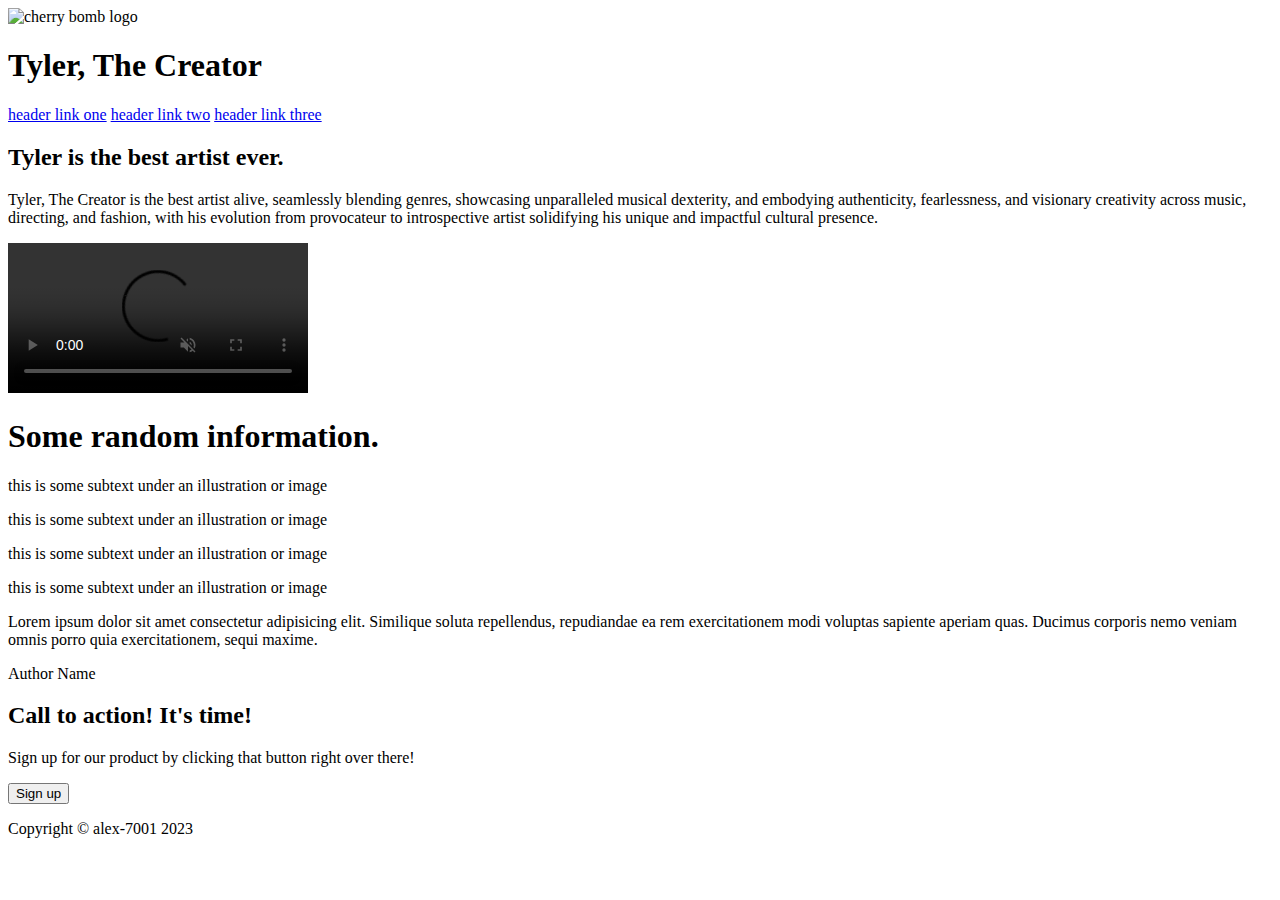
==== pages/tyler.html @ 6d49b292 "Renamed index.html" ====
<!DOCTYPE html>
<html lang="en">
<head>
  <meta charset="UTF-8">
  <meta name="viewport" content="width=device-width, initial-scale=1.0">
  <title>Landing Page</title>
  <link rel="stylesheet" href="styles/index.css">
</head>
<body>
  <div class="first-container">
    <div class="header">
      <img id="logo" alt="cherry bomb logo" src="images/cherry_bomb_logo.png">
      <h1 class="header-logo">Tyler, The Creator</h1>
      <div class="links">
        <a class="link one" href="#">header link one</a>
        <a class="link two" href="#">header link two</a>
        <a class="link three" href="#">header link three</a>
      </div>
    </div>
    <div class="content-container">
      <div class="content">
        <h2 class="main-text">Tyler is the best artist ever.</h2>
        <p class="secondary-text">Tyler, The Creator is the best artist alive, seamlessly blending genres, showcasing unparalleled musical dexterity, and embodying authenticity, fearlessness, and visionary creativity across music, directing, and fashion, with his evolution from provocateur to introspective artist solidifying his unique and impactful cultural presence.</p>
      </div>
      <video id="video" src="videos/find_your_wings.mp4" controls muted loop ></video>
    </div>
  </div>
  <div class="second-container">
    <div class="content-container">
      <h1 class="information-header">
        Some random information.
      </h1>
      <div class="main-box-container">
        <div class="box-container">
          <div class="box-one"></div>
          <p class="box-content">this is some subtext under an illustration or image</p>
        </div>
        <div class="box-container">
          <div class="box-two"></div>
          <p class="box-content">this is some subtext under an illustration or image</p>
        </div>
        <div class="box-container">
          <div class="box-three"></div>
          <p class="box-content">this is some subtext under an illustration or image</p>
        </div>
        <div class="box-container">
          <div class="box-four"></div>
          <p class="box-content">this is some subtext under an illustration or image</p>
        </div>
      </div>
    </div>
  </div>
  <div class="third-container">
      <div class="content-container">
        <p id="quote">Lorem ipsum dolor sit amet consectetur adipisicing elit. Similique soluta repellendus, repudiandae ea rem exercitationem modi voluptas sapiente aperiam quas. Ducimus corporis nemo veniam omnis porro quia exercitationem, sequi maxime.</p>
        <p id="author">Author Name</p>
      </div>
  </div>
  <div class="fourth-container">
    <div class="content-container">
      <div class="action-content">
        <h2>Call to action! It's time!</h2>
        <p>Sign up for our product by clicking that button right over there!</p>
      </div>
      <button id="action-button">Sign up</button>
    </div>
  </div>
  <div class="fifth-container">
    <p>Copyright &copy alex-7001 2023</p>
  </div>
</body>
</html>
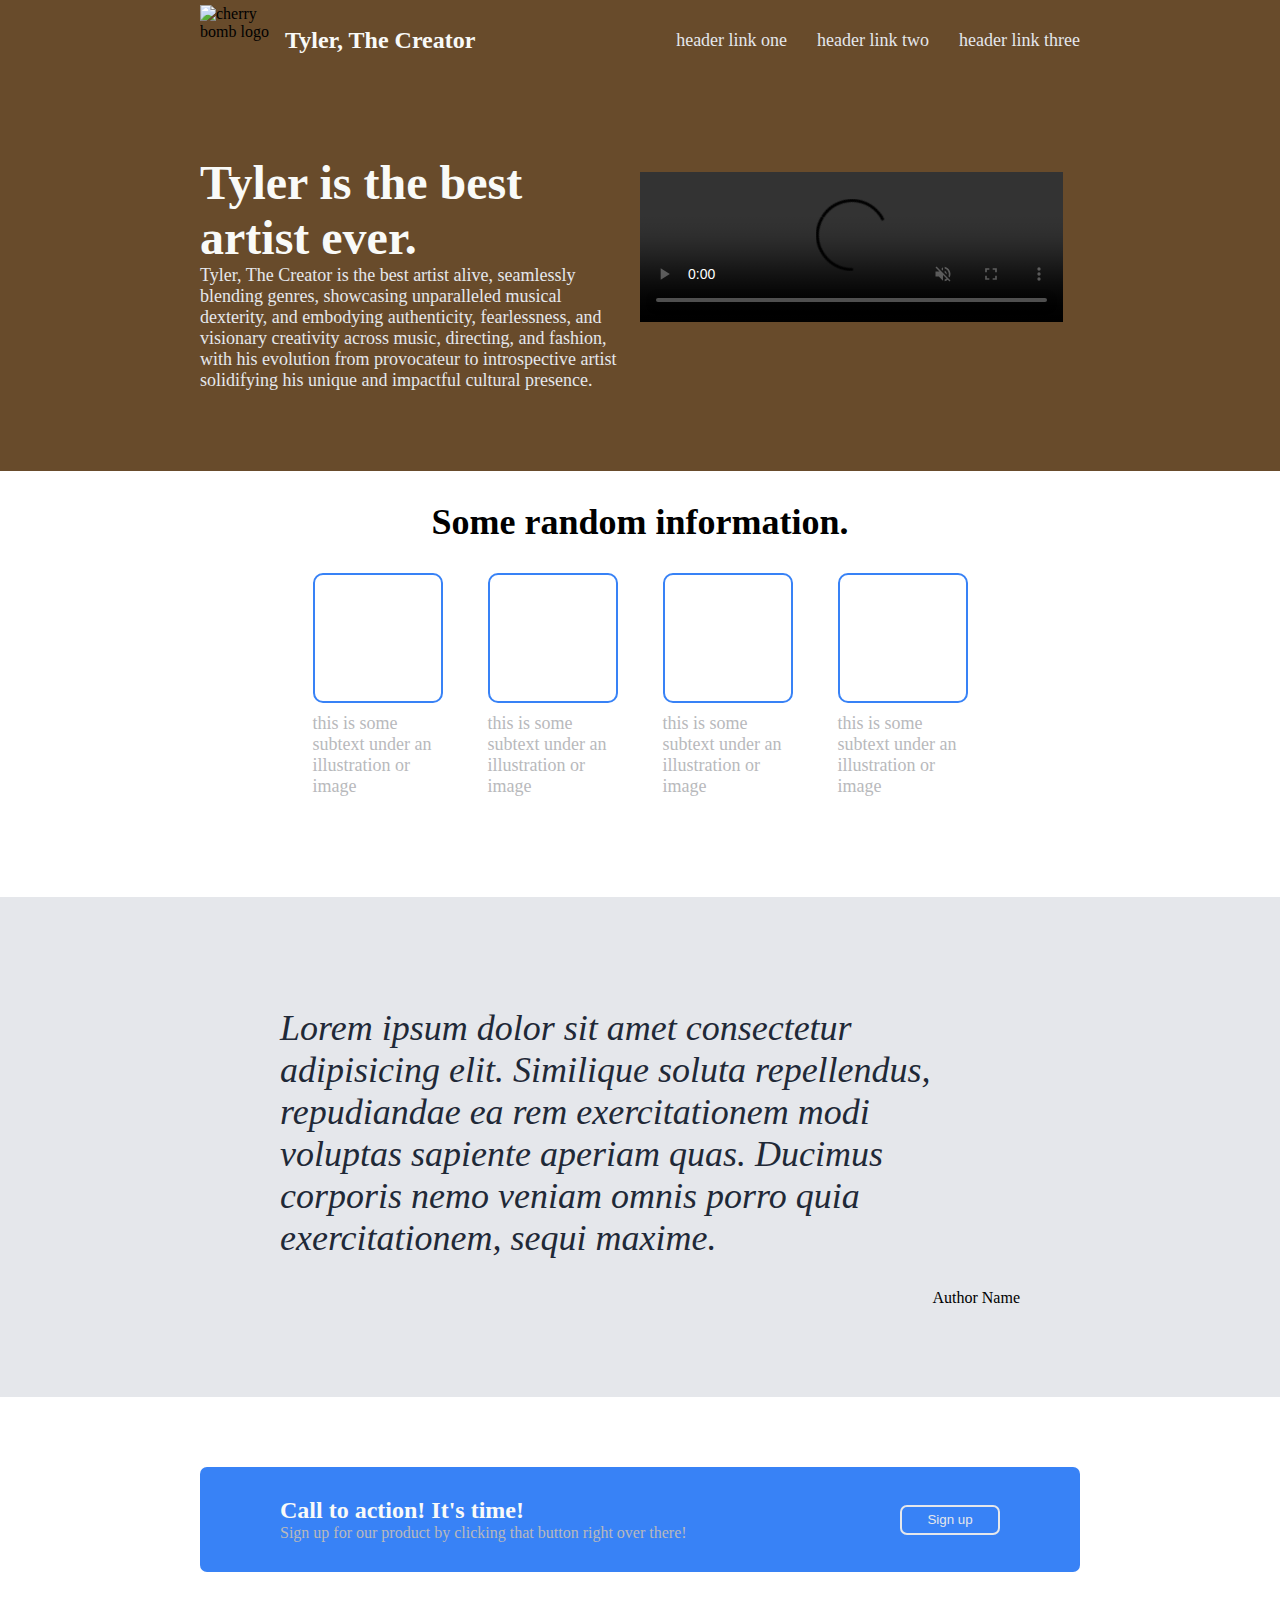
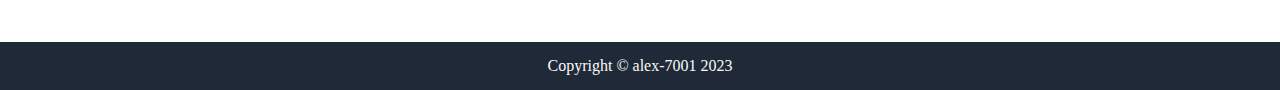
==== commit 7f7ea12f: "Corrected the href for linking css" ====
--- a/pages/tyler.html
+++ b/pages/tyler.html
@@ -4,7 +4,7 @@
   <meta charset="UTF-8">
   <meta name="viewport" content="width=device-width, initial-scale=1.0">
   <title>Landing Page</title>
-  <link rel="stylesheet" href="styles/index.css">
+  <link rel="stylesheet" href="../styles/tyler.css">
 </head>
 <body>
   <div class="first-container">
--- a/styles/tyler.css
+++ b/styles/tyler.css
@@ -0,0 +1,215 @@
+* {
+  margin: 0px;
+  padding: 0px;
+  box-sizing: border-box;
+}
+
+.first-container{ 
+  background-color: #51300bde;
+  display: flex;
+  padding-top: 5px;
+  flex-direction: column;
+}
+
+.header {
+  flex: 1;
+  /* change margin to 200px */
+  margin: 0px 200px;
+  display: flex;
+  /* border: 1px solid #ffff00; */
+  flex-wrap: wrap;
+  justify-content: space-between;
+  align-items: center;
+  gap: 15px;
+}
+
+#logo {
+  width: 70px;
+  height: 70px;
+}
+
+.header-logo {
+  font-size: 24px;
+  color: #F9FAF8;
+  /* border: 2px solid; */
+}
+
+.links {
+  /* border: 1px solid red; */
+  display: flex;
+  flex-wrap: wrap;
+  gap: 30px;
+  flex: 1;
+  justify-content: flex-end;
+  align-items: center;
+}
+
+.links > * {
+  font-size: 18px;
+  color: #E5E7EB;
+  text-decoration: none;
+}
+
+.links > *:hover {
+  text-decoration: underline;
+}
+
+.first-container .content-container {
+  /* border: 2px solid yellow; */
+  display: flex;
+  flex: 1;
+  margin: 80px 200px;
+}
+
+.content {
+  /* border: 1px solid ; */
+  display: flex;
+  flex-direction: column;
+  width: 500px;
+  flex: 1;
+}
+
+.main-text {
+  color: #F9FAF8;
+  font-size: 48px;
+  width: 400px;
+  /* border: 1px solid red;
+  background-color: green; */
+}
+
+.secondary-text {
+  /* background-color: red; */
+  flex: 1;
+  font-size: 18px;
+  color: #E5E7EB;
+}
+
+#video {
+  flex: 1;
+  width: 300px;
+  height: fit-content;
+  padding: 17px;
+}
+
+.second-container,
+.fourth-container{ 
+  display: flex;
+}
+
+
+.second-container .content-container {
+  /* border: 2px solid yellow; */
+  display: flex;
+  flex: 1;
+  margin: 30px 200px;
+  margin-bottom: 100px;
+  flex-direction: column;
+  align-items: center;
+}
+
+.information-header {
+  /* border: 2px solid black; */
+  display: flex;
+  justify-content: center;
+  font-size: 36px;
+}
+
+.main-box-container {
+  /* border: 2px solid green; */
+  display: flex;
+  justify-content: space-around;
+  width: 700px;
+  margin-top: 30px;
+}
+
+.box-container {
+  /* border: 1px solid black;
+  background-color: blueviolet; */
+  display: flex;
+  flex-direction: column;
+  align-items: center;
+  width: 130px;
+}
+
+.box-one,
+.box-two,
+.box-three,
+.box-four {
+  border: 2px solid #3882F6;
+  height: 130px;
+  width: 130px;
+  border-radius: 10px;
+}
+
+p.box-content {
+  /* border: 1px solid yellow;
+  color: red; */
+  font-size: 18px;
+  color: #b8b9bc;
+  margin-top: 10px;
+}
+
+.third-container {
+  display: flex;
+  background-color: #E5E7EB;
+}
+
+.third-container .content-container {
+  /* border: 2px solid yellow; */
+  display: flex;
+  flex: 1;
+  margin: 30px 200px;
+  /* margin-bottom: 100px; */
+  flex-direction: column;
+  padding: 60px;
+  align-items: flex-end;
+  gap: 10px;
+}
+
+#quote {
+  /* border: 2px solid black; */
+  font-size: 36px;
+  color: #1F2937;
+  font-style: italic;
+  padding: 20px;
+}
+
+.fourth-container .content-container {
+  background-color: #3882F6;
+  display: flex;
+  flex: 1;
+  margin: 70px 200px;
+  border-radius: 7px;
+  padding: 30px 80px;
+  justify-content: space-between;
+  align-items: center;
+}
+
+.action-content h2 {
+  color: #F9FAF8;
+}
+
+.action-content p {
+  color: #b8b9bc;
+}
+
+#action-button {
+  width: 100px;
+  height: 30px;
+  background-color: #3882F6;
+  border: 2px solid #E5E7EB;
+  border-radius: 7px;
+  color: #E5E7EB;
+}
+
+.fifth-container {
+  background-color: #1F2937;
+  display: flex;
+  justify-content: center;
+}
+
+.fifth-container p {
+  margin: 15px 200px;
+  color: #F9FAF8;
+}
+
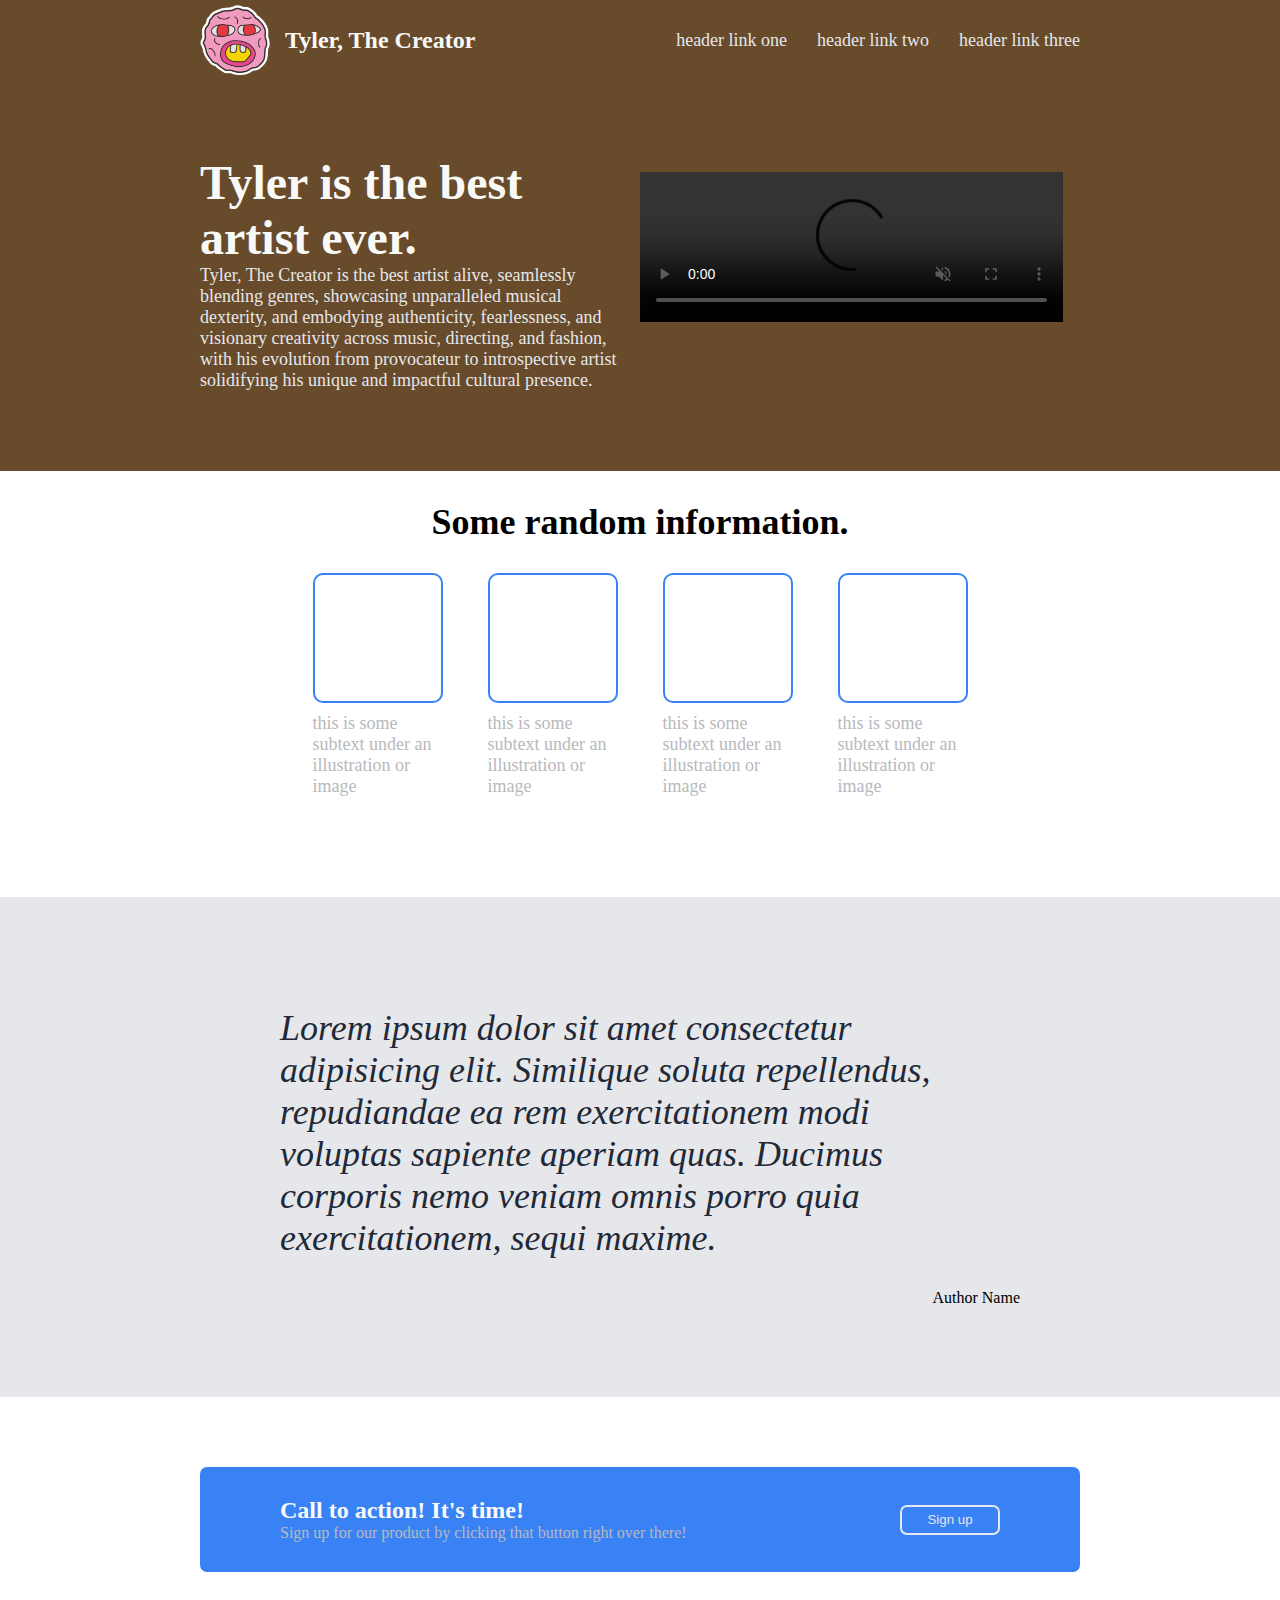
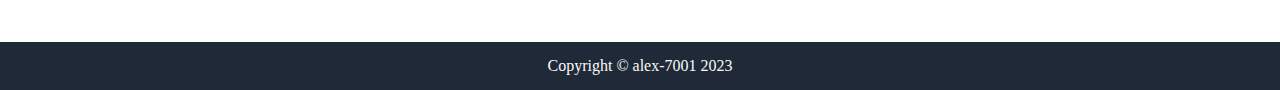
==== commit 7b09de0f: "Fixed href's for logo and video" ====
--- a/pages/tyler.html
+++ b/pages/tyler.html
@@ -9,7 +9,7 @@
 <body>
   <div class="first-container">
     <div class="header">
-      <img id="logo" alt="cherry bomb logo" src="images/cherry_bomb_logo.png">
+      <img id="logo" alt="cherry bomb logo" src="../images/cherry_bomb_logo.png">
       <h1 class="header-logo">Tyler, The Creator</h1>
       <div class="links">
         <a class="link one" href="#">header link one</a>
@@ -22,7 +22,7 @@
         <h2 class="main-text">Tyler is the best artist ever.</h2>
         <p class="secondary-text">Tyler, The Creator is the best artist alive, seamlessly blending genres, showcasing unparalleled musical dexterity, and embodying authenticity, fearlessness, and visionary creativity across music, directing, and fashion, with his evolution from provocateur to introspective artist solidifying his unique and impactful cultural presence.</p>
       </div>
-      <video id="video" src="videos/find_your_wings.mp4" controls muted loop ></video>
+      <video id="video" src="../videos/find_your_wings.mp4" controls muted loop ></video>
     </div>
   </div>
   <div class="second-container">
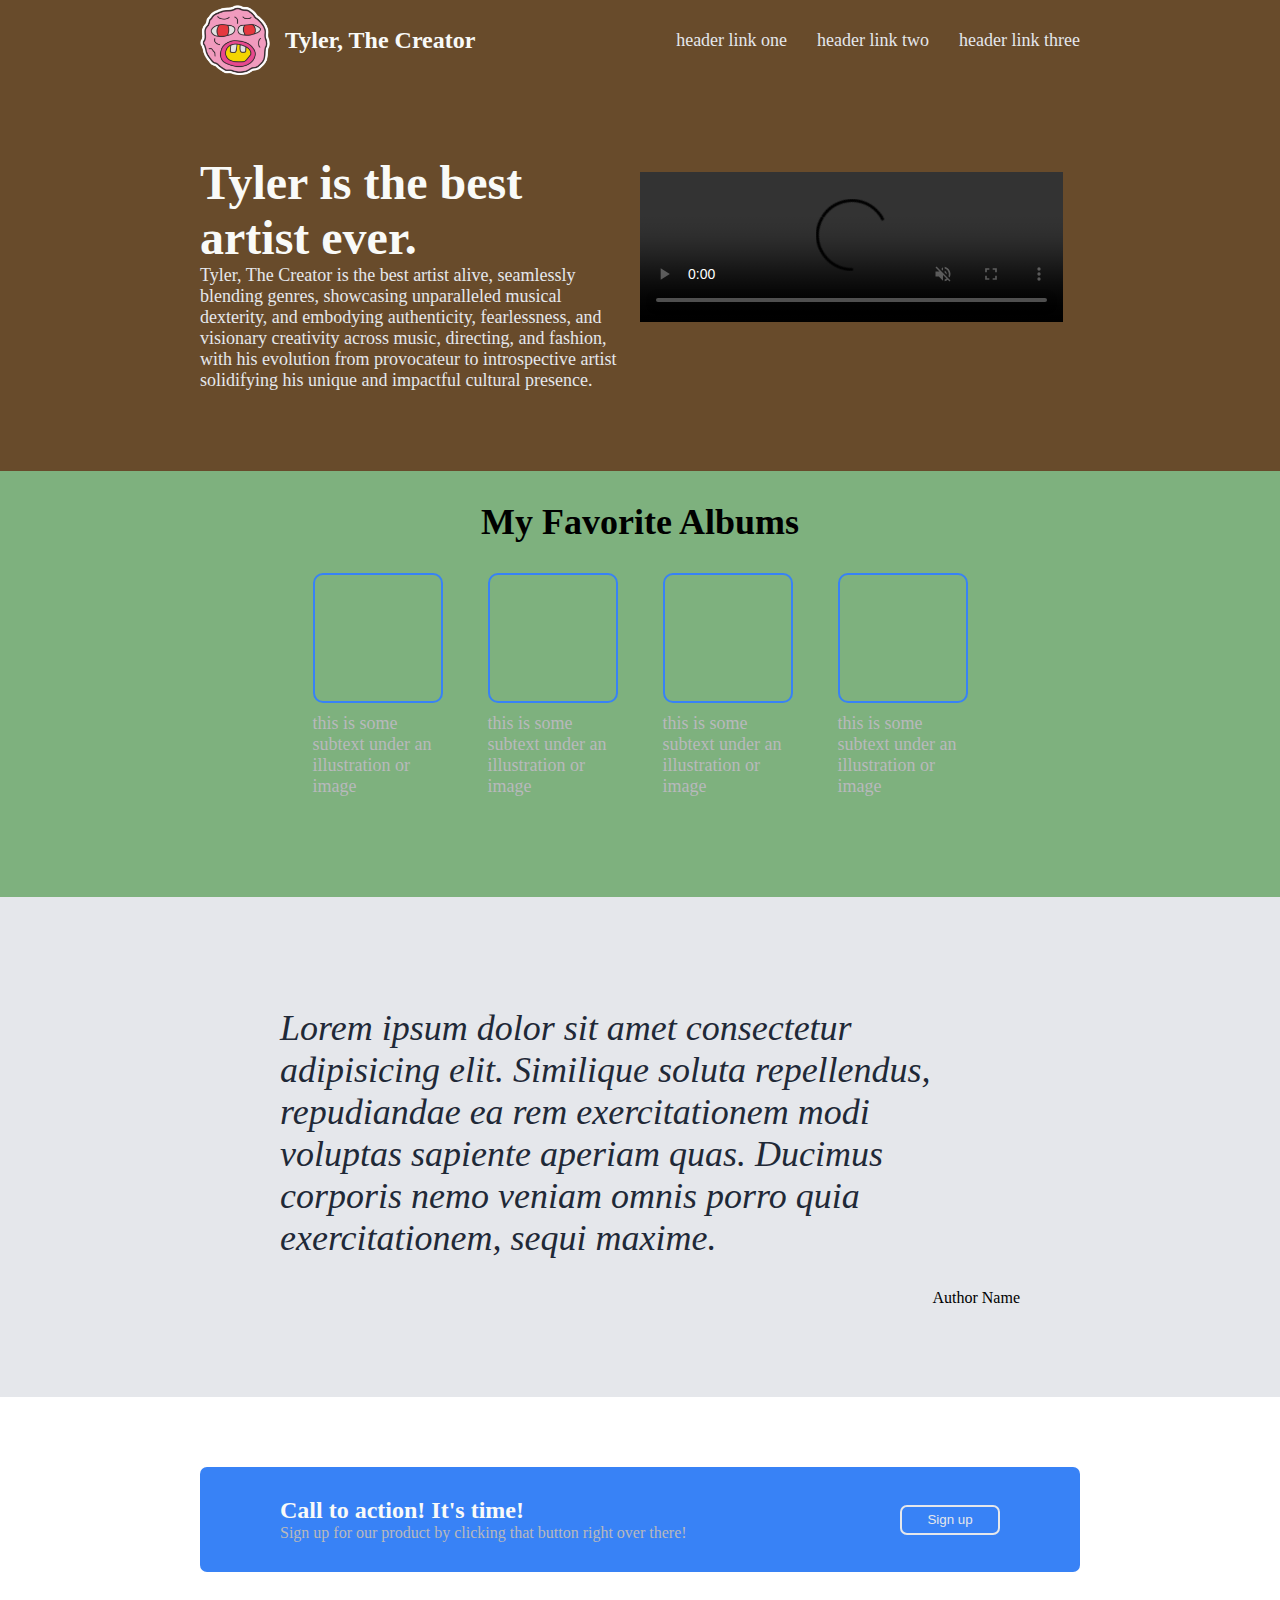
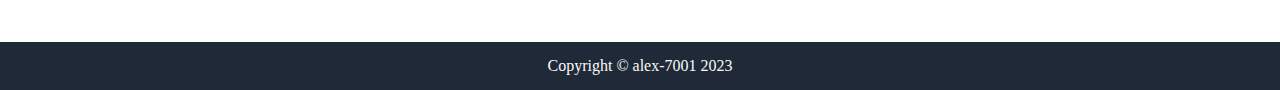
==== commit fd040ae2: "Changed content on information header and added flower boy picture" ====
--- a/pages/tyler.html
+++ b/pages/tyler.html
@@ -28,7 +28,7 @@
   <div class="second-container">
     <div class="content-container">
       <h1 class="information-header">
-        Some random information.
+        My Favorite Albums
       </h1>
       <div class="main-box-container">
         <div class="box-container">
--- a/styles/tyler.css
+++ b/styles/tyler.css
@@ -96,6 +96,9 @@
   display: flex;
 }
 
+.second-container {
+  background: rgba(98, 160, 98, 0.824);
+}
 
 .second-container .content-container {
   /* border: 2px solid yellow; */
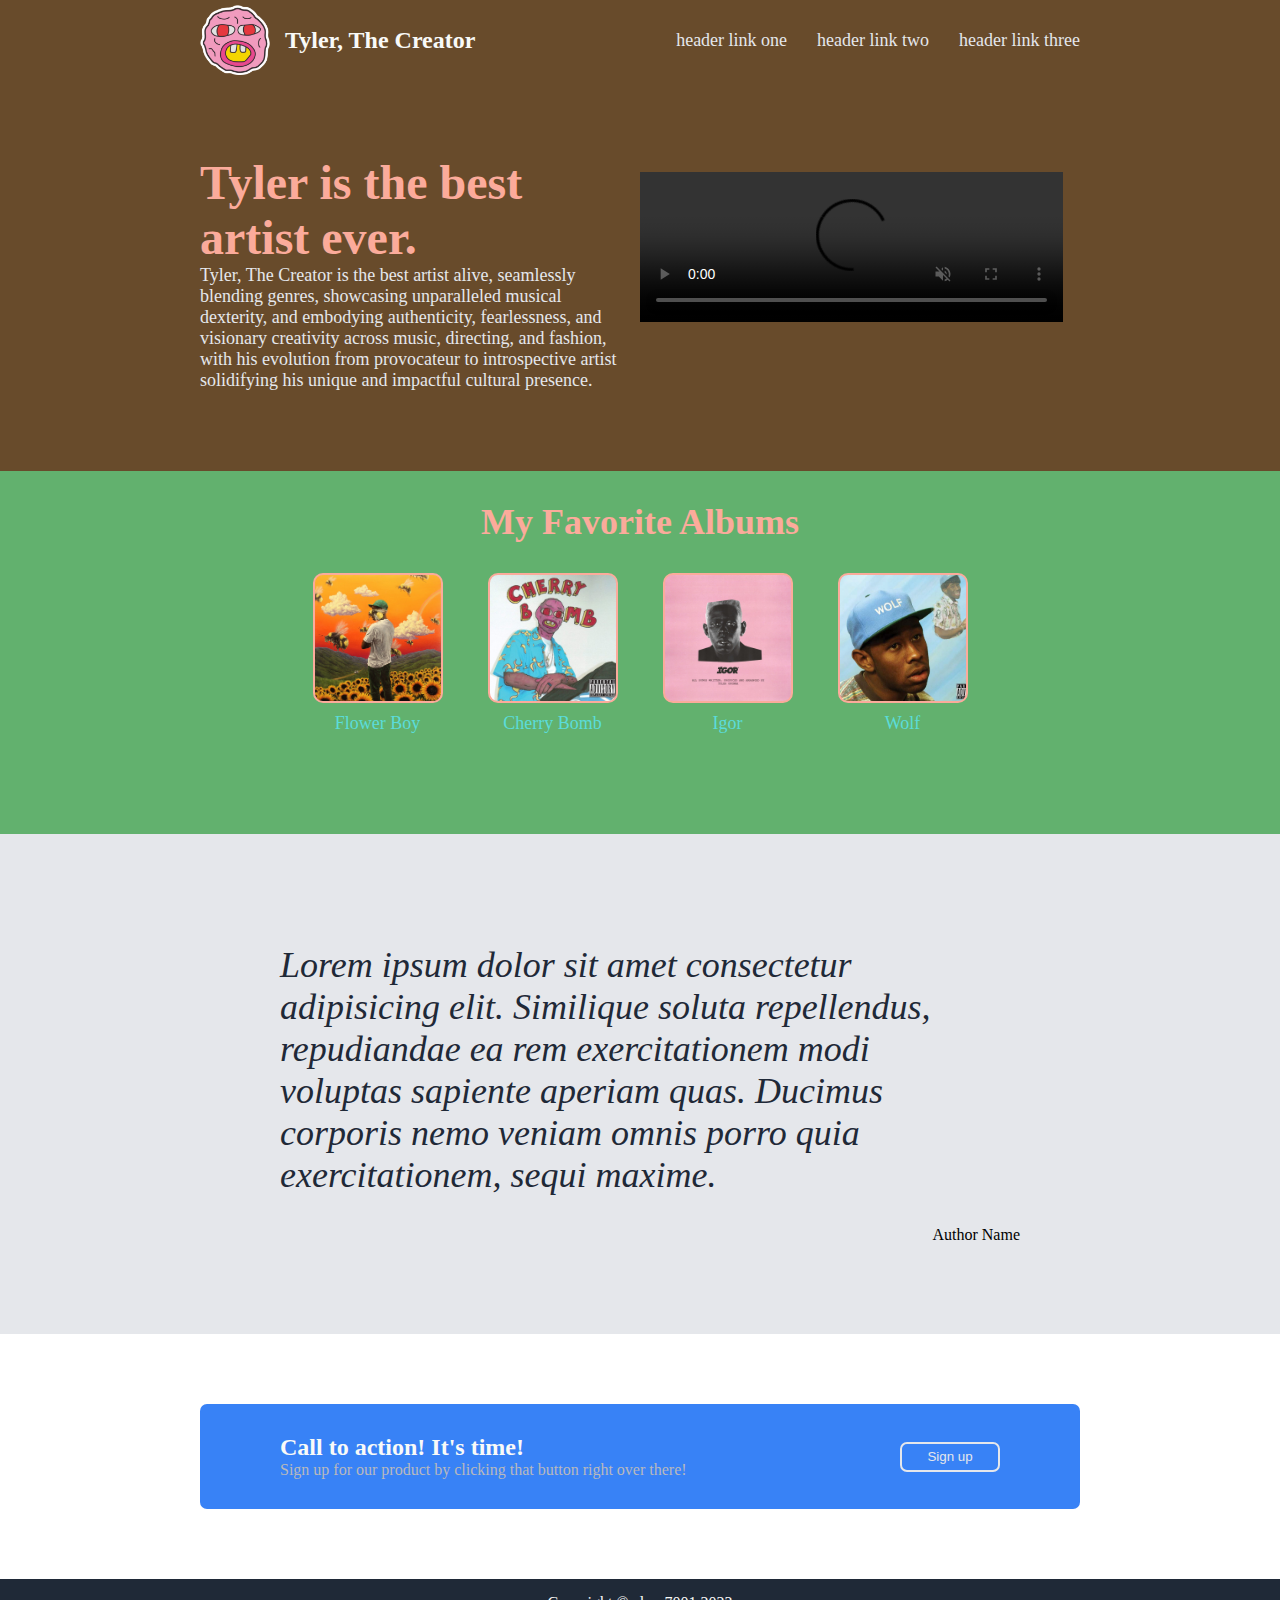
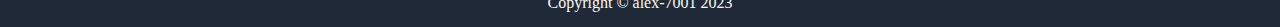
==== commit 215a4029: "Changed box content and color of text" ====
--- a/pages/tyler.html
+++ b/pages/tyler.html
@@ -33,19 +33,19 @@
       <div class="main-box-container">
         <div class="box-container">
           <div class="box-one"></div>
-          <p class="box-content">this is some subtext under an illustration or image</p>
+          <p class="box-content">Flower Boy</p>
         </div>
         <div class="box-container">
           <div class="box-two"></div>
-          <p class="box-content">this is some subtext under an illustration or image</p>
+          <p class="box-content">Cherry Bomb</p>
         </div>
         <div class="box-container">
           <div class="box-three"></div>
-          <p class="box-content">this is some subtext under an illustration or image</p>
+          <p class="box-content">Igor</p>
         </div>
         <div class="box-container">
           <div class="box-four"></div>
-          <p class="box-content">this is some subtext under an illustration or image</p>
+          <p class="box-content">Wolf</p>
         </div>
       </div>
     </div>
--- a/styles/tyler.css
+++ b/styles/tyler.css
@@ -75,6 +75,7 @@
   width: 400px;
   /* border: 1px solid red;
   background-color: green; */
+  color: #fbab9b;
 }
 
 .secondary-text {
@@ -97,7 +98,7 @@
 }
 
 .second-container {
-  background: rgba(98, 160, 98, 0.824);
+  background: #359b44c6;
 }
 
 .second-container .content-container {
@@ -115,6 +116,7 @@
   display: flex;
   justify-content: center;
   font-size: 36px;
+  color: #fbab9b;
 }
 
 .main-box-container {
@@ -138,10 +140,34 @@
 .box-two,
 .box-three,
 .box-four {
-  border: 2px solid #3882F6;
+  border: 2px solid #fbab9b;
   height: 130px;
   width: 130px;
   border-radius: 10px;
+}
+
+.box-one {
+  background-image: url("../images/flower.jpg");
+  background-repeat: no-repeat;
+  background-size: contain;
+}
+
+.box-two {
+  background-image: url("../images/cherry_album.jpg");
+  background-repeat: no-repeat;
+  background-size: contain;
+}
+
+.box-three {
+  background-image: url("../images/igor.jpg");
+  background-repeat: no-repeat;
+  background-size: contain;
+}
+
+.box-four {
+  background-image: url("../images/wolf.jpg");
+  background-repeat: no-repeat;
+  background-size: cover;
 }
 
 p.box-content {
@@ -150,6 +176,7 @@
   font-size: 18px;
   color: #b8b9bc;
   margin-top: 10px;
+  color: #5bdcda;
 }
 
 .third-container {
